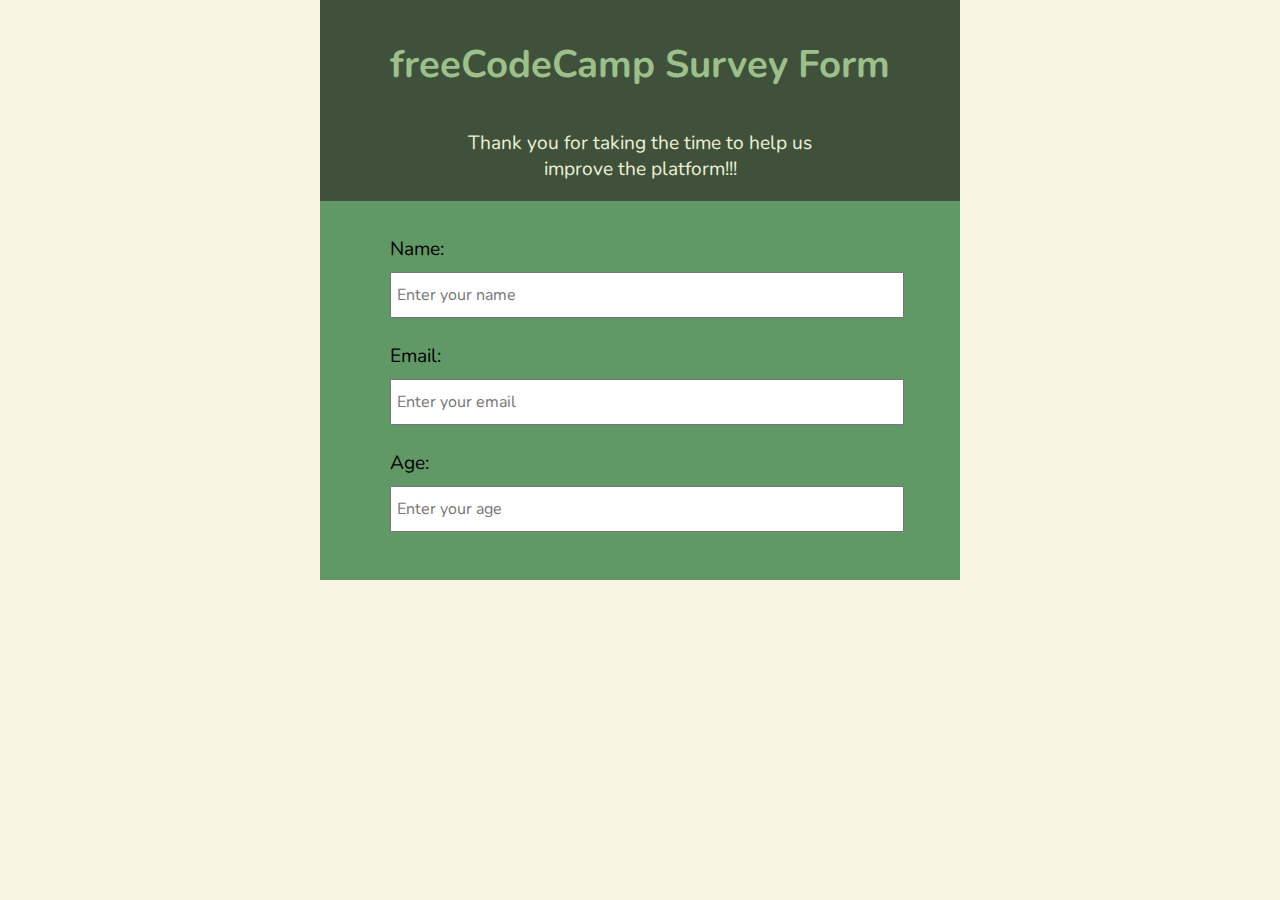
==== responsive-web-design/registration-form/index.html @ b4874148 "add index.html and styles.css basic structure" ====
<!DOCTYPE html>
<html lang="en">
<head>
    <meta charset="UTF-8">
    <meta http-equiv="X-UA-Compatible" content="IE=edge">
    <meta name="viewport" content="width=device-width, initial-scale=1.0">
    <title>Survey Form</title>

    <link href="https://fonts.googleapis.com/css2?family=Nunito&display=swap" rel="stylesheet">
    <link rel="stylesheet" href="styles.css">
</head>
<body>
    <header>
        <h1 id="title">freeCodeCamp Survey Form</h1>
        <p id="description">Thank you for taking the time to help us improve the platform!!!</p>
    </header>
    <div class="container">
        <form id="survey-form">
            <div class="form-group">
                <label for="name"> Name:
                    <input type="text" id="name" placeholder="Enter your name" required>
                </label>
            </div>
            <div class="form-group">
                <label for="email"> Email:
                    <input type="email" id ="email" placeholder="Enter your email " required>
                </label>
            </div>
            <div class="form-group">
                <label for="age"> Age: 
                    <input type="number" id="age" required min="10" max="80" placeholder="Enter your age">
                </label>
            </div>
        </form>
    </div>
</body>
</html>
---- responsive-web-design/registration-form/styles.css ----
* {
    margin: 0 auto;
    padding: 0;
}

body {
    width: 50%;
    min-width: 600px;
    height: 100vh;
    font-family: 'Nunito', sans-serif;
    background-color: #F8F5E4;
    font-size: 1.2em;
}

header { 
    background: #40513B;

}

h1, p {
    margin: 0 auto;
    text-align: center;
}

h1 {
    padding: 1em;
    color: #9DC08B;
    /* font-size: 2em; */
}

p#description {
    padding-bottom: 1em;
    color: #EDF1D6;
    max-width: 350px;
}

.container {
    background: #609966;
    padding-top: 20px;
}

form {
    
    width: 60vw;
    max-width: 500px;
    min-width: 300px;
    margin: 0 auto;
    padding-bottom: 2em;
}

label {
    display: block;
    padding: 15px 0 10px 0;
}

input,
textarea,
select {
    margin: 10px 0 0 0;
    width: 100%;
    min-height: 2em;
    padding: 5px;
    font-size: 16px;
    font-family: 'Nunito', sans-serif;    
}
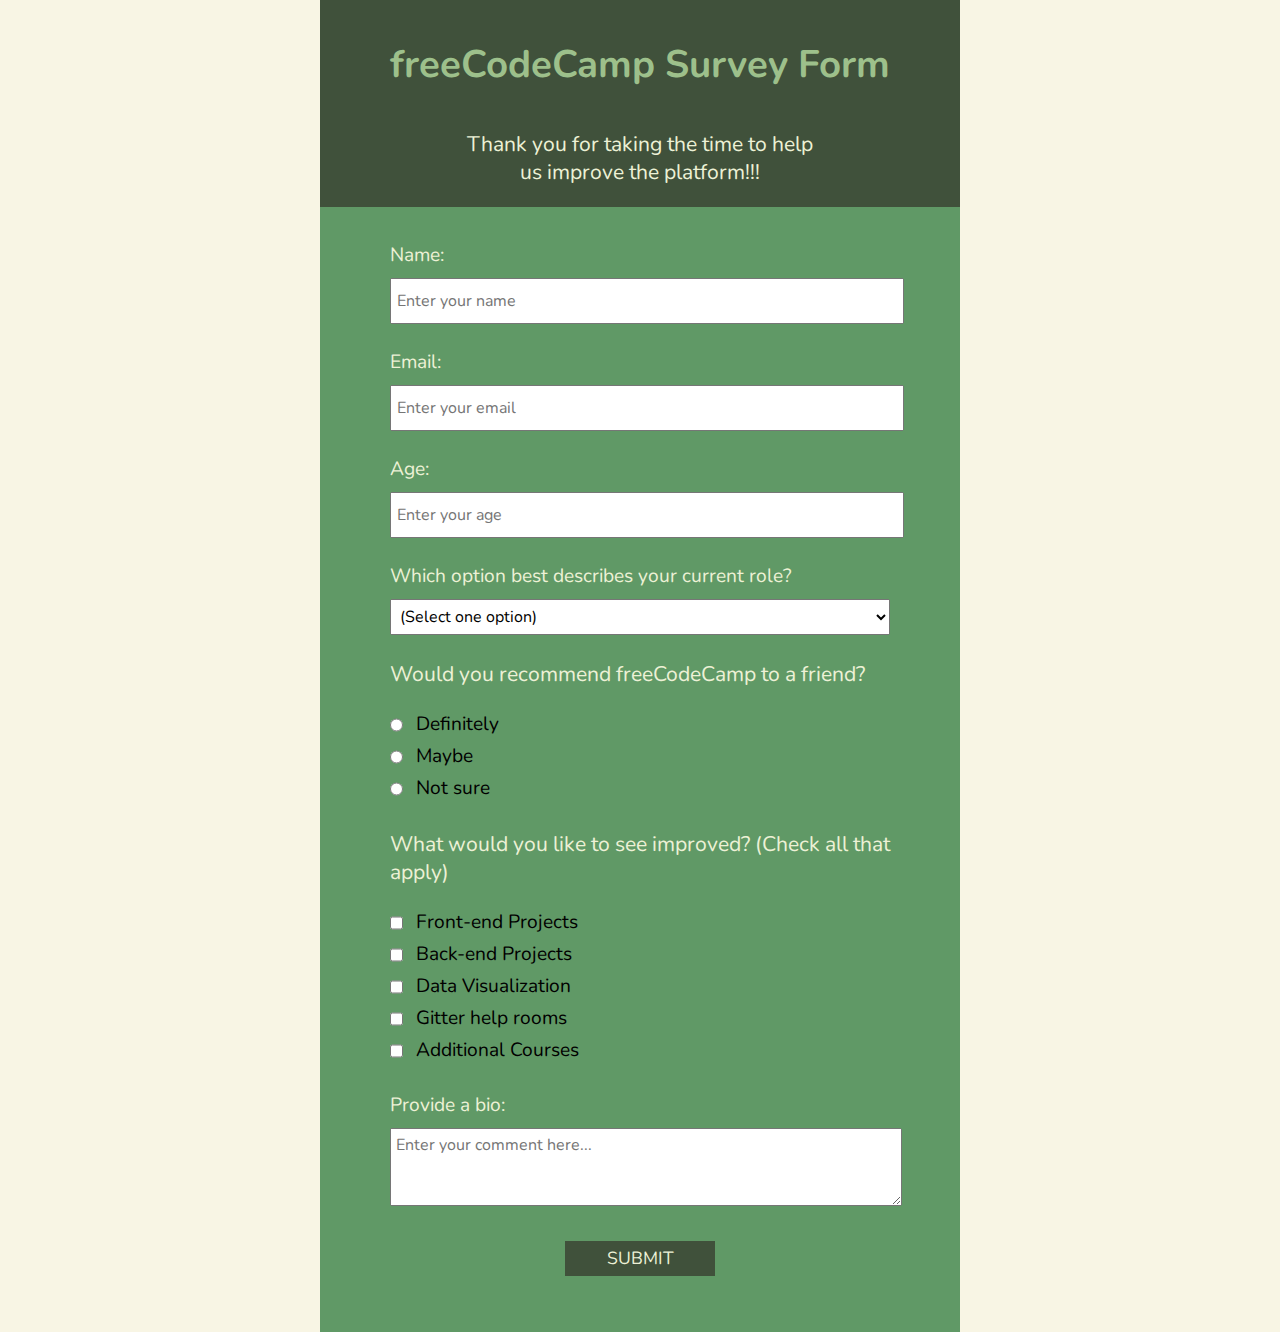
==== commit ce15f6a4: "final project" ====
--- a/responsive-web-design/registration-form/index.html
+++ b/responsive-web-design/registration-form/index.html
@@ -17,20 +17,69 @@
     <div class="container">
         <form id="survey-form">
             <div class="form-group">
-                <label for="name"> Name:
+                <label for="name" id="name-label" class="paragraph"> Name:
                     <input type="text" id="name" placeholder="Enter your name" required>
                 </label>
             </div>
             <div class="form-group">
-                <label for="email"> Email:
+                <label for="email" id="email-label" class="paragraph"> Email:
                     <input type="email" id ="email" placeholder="Enter your email " required>
                 </label>
             </div>
             <div class="form-group">
-                <label for="age"> Age: 
-                    <input type="number" id="age" required min="10" max="80" placeholder="Enter your age">
+                <label for="age" id="number-label" class="paragraph"> Age: 
+                    <input type="number" id="number" required min="10" max="80" placeholder="Enter your age">
                 </label>
             </div>
+            <div class="form-group">
+                <label for="dropdown" class="paragraph"> Which option best describes your current role?
+                    <select name="dropdown" id="dropdown">
+                        <option value="">(Select one option)</option>
+                        <option value="1">Student</option>
+                        <option value="2">Full Time Job</option>
+                        <option value="3">Full Time Learner</option>
+                        <option value="4">Other</option>
+                    </select>
+                </label>
+            </div>
+            
+            <div class="form-group">
+                <p>Would you recommend freeCodeCamp to a friend? </p>
+                <label for="definitely"> 
+                    <input type="radio" id="definitely" name="recommend" class="recommend" value="5"> Definitely
+                </label>
+                <label for="maybe">
+                    <input type="radio" id="maybe" name="recommend" class="recommend" value="6"> Maybe
+                </label>
+                <label for="not-sure">
+                    <input type="radio" id="not-sure" name="recommend" class="recommend" value="7"> Not sure
+                </label>
+            </div>
+
+            <div class="form-group">
+                <p>What would you like to see improved? (Check all that apply) </p>
+                <label for="front-end"> 
+                    <input type="checkbox" id="front-end" name="improve" class="improve" value="8"> Front-end Projects
+                </label>
+                <label for="back-end">
+                    <input type="checkbox" id="back-end" name="improve" class="improve" value="9"> Back-end Projects
+                </label>
+                <label for="data-viz">
+                    <input type="checkbox" id="data-viz" name="improve" class="improve" value="10"> Data Visualization
+                </label>
+                <label for="gitter">
+                    <input type="checkbox" id="gitter" name="improve" class="improve" value="11"> Gitter help rooms
+                </label>
+                <label for="courses">
+                    <input type="checkbox" id="courses" name="improve" class="improve" value="12"> Additional Courses
+                </label>
+            </div>
+            <div class="form-group">
+                <label for="suggestions" class="paragraph">Provide a bio:
+                    <textarea id="suggestions" name="suggestions" rows="3" cols="30" placeholder="Enter your comment here..."></textarea>
+                </label>    
+            </div>
+            <input id="submit" type="submit" value="SUBMIT" />
         </form>
     </div>
 </body>
--- a/responsive-web-design/registration-form/styles.css
+++ b/responsive-web-design/registration-form/styles.css
@@ -14,12 +14,12 @@
 
 header { 
     background: #40513B;
-
+    text-align: center;
 }
 
 h1, p {
     margin: 0 auto;
-    text-align: center;
+    
 }
 
 h1 {
@@ -28,9 +28,13 @@
     /* font-size: 2em; */
 }
 
-p#description {
+p {
     padding-bottom: 1em;
     color: #EDF1D6;
+    font-size: 1.1em;
+}
+
+p#description {
     max-width: 350px;
 }
 
@@ -48,9 +52,14 @@
     padding-bottom: 2em;
 }
 
+.form-group {
+    padding: 15px 0 10px 0;
+}
+
 label {
     display: block;
-    padding: 15px 0 10px 0;
+    
+    /* padding: 15px 0 10px 0; */
 }
 
 input,
@@ -62,4 +71,26 @@
     padding: 5px;
     font-size: 16px;
     font-family: 'Nunito', sans-serif;    
+}
+
+.recommend, .improve {
+    width: unset;
+    margin: 0 0.5em 0 0;
+    vertical-align: middle;
+    padding: 0;
+}
+
+input[type="submit"] {
+    display: block;
+    margin: 1em auto;
+    height: 2em;
+    font-size: 1.1rem;
+    color: #EDF1D6;
+    background-color: #40513B;
+    border: none;
+    max-width: 150px;
+}
+
+label.paragraph {
+    color: #EDF1D6;
 }